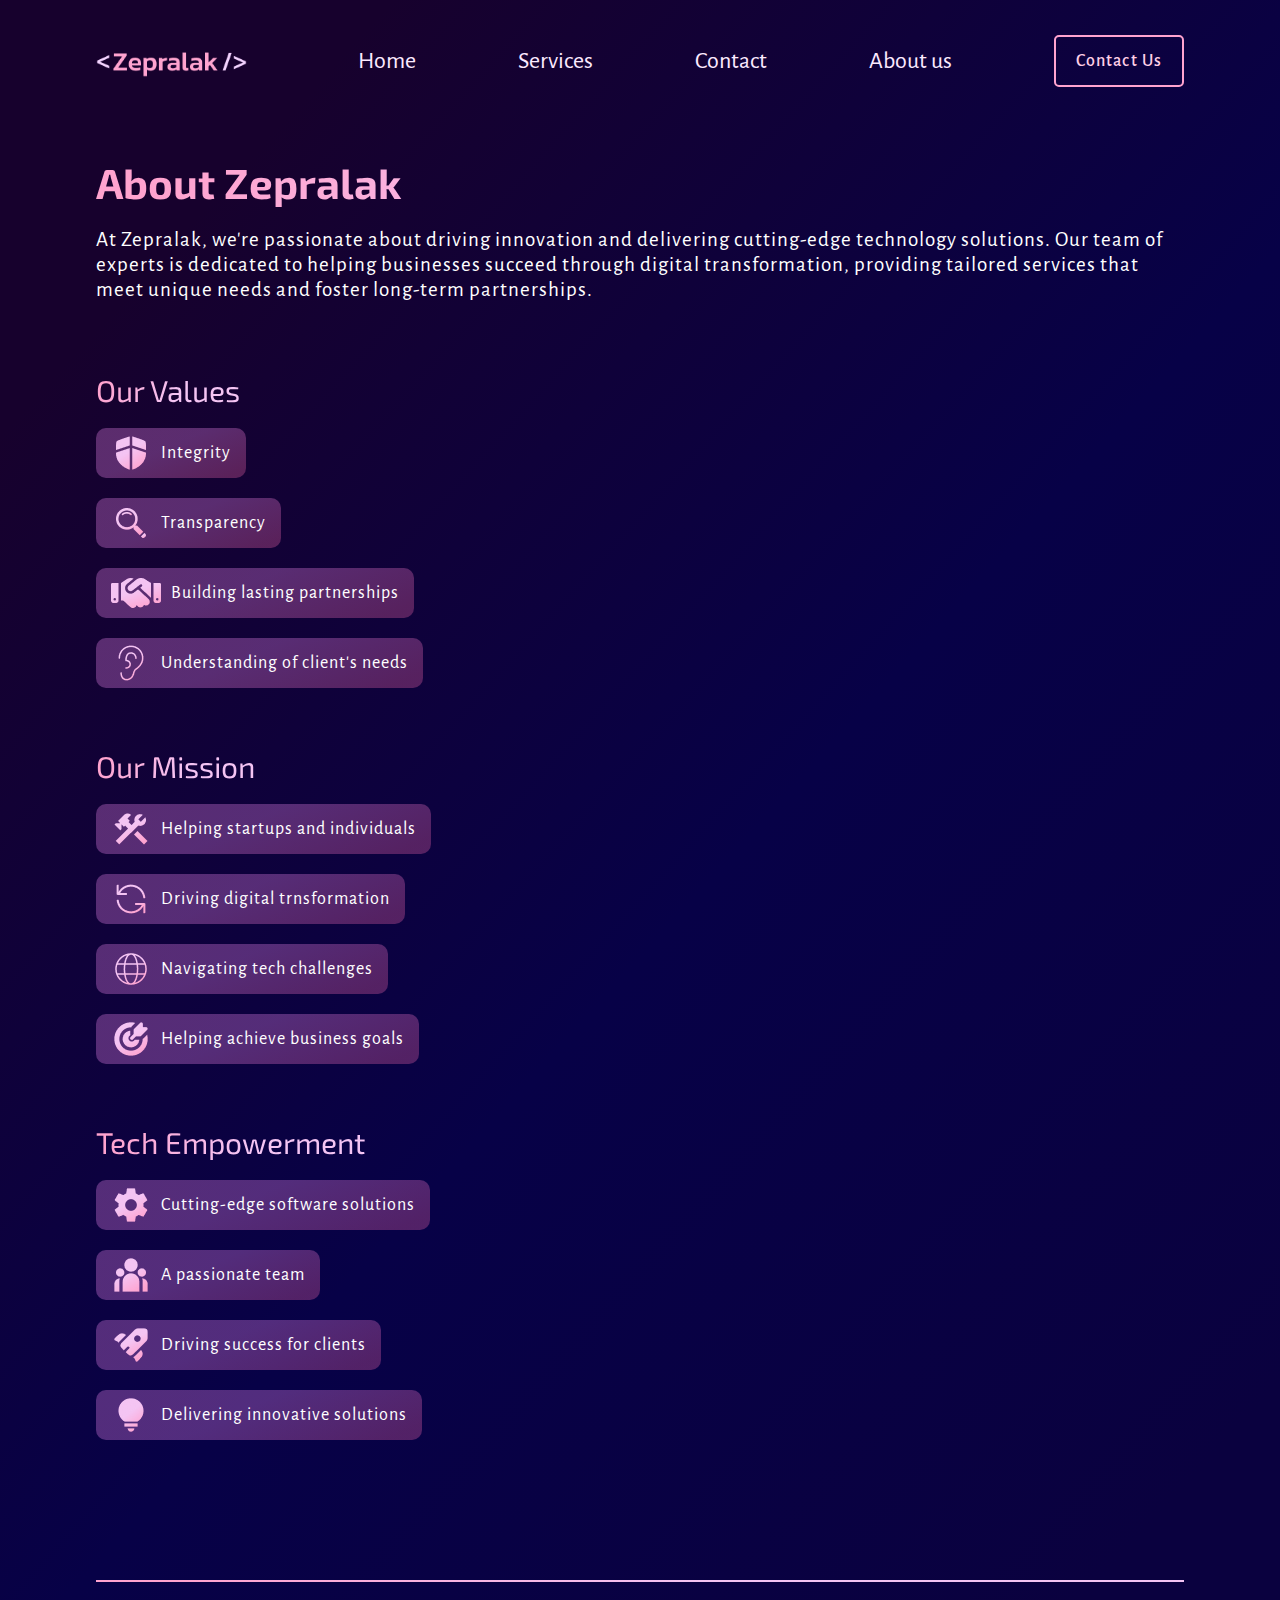
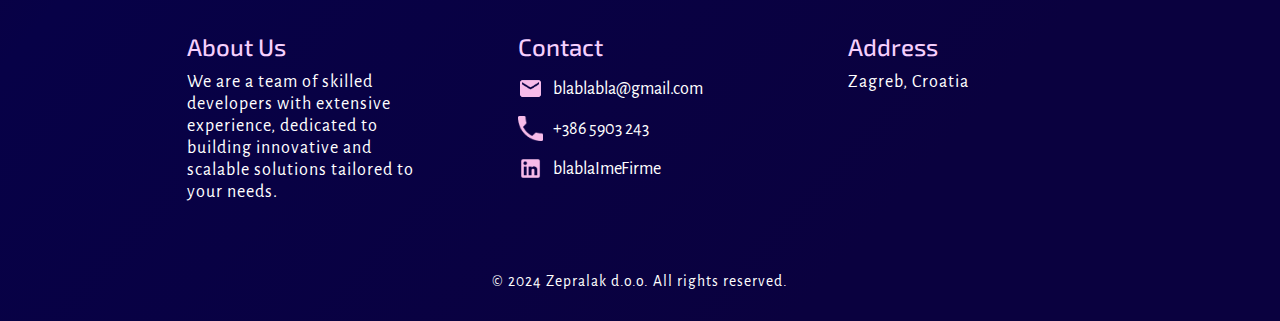
==== about.html @ 3e4489f1 "finishing about page" ====
<html lang="en">
  <head>
    <meta charset="UTF-8" />
    <meta name="viewport" content="width=device-width, initial-scale=1.0" />
    <link rel="preconnect" href="https://fonts.googleapis.com" />
    <link rel="preconnect" href="https://fonts.gstatic.com" crossorigin />
    <link
      href="https://fonts.googleapis.com/css2?family=Alegreya+Sans:ital,wght@0,100;0,300;0,400;0,500;0,700;0,800;0,900;1,100;1,300;1,400;1,500;1,700;1,800;1,900&family=Exo+2:ital,wght@0,100..900;1,100..900&display=swap"
      rel="stylesheet"
    />
    <link rel="stylesheet" href="about.css" />
    <link rel="stylesheet" href="header.css" />
    <link rel="stylesheet" href="footer.css" />
    <title>About</title>
  </head>
  <body>
    <header>
      <nav>
        <div class="smaller-screen-nav">
          <img src="logo/logo.png" alt="" class="logo" />
          <button id="menu-burger-icon">
            <img src="Icone/MenuFinale.png" alt="menu icon" />
          </button>
          <div class="opened-menu">
            <button id="close-button">
              <img src="Icone/CloseIconFinale.png" alt="close icon" />
            </button>
            <a href="index.html">Home</a>
            <a href="services.html">Services</a>
            <a href="">About Us</a>
            <a href="contact.html">Contact</a>
          </div>
        </div>
        <div class="wider-screen-nav">
          <img
            src="logo/logo.png"
            alt="logo of the website, word Zepralak"
            class="logo"
          />
          <a href="">Home</a>
          <a href="services.html">Services</a>
          <a href="contact.html">Contact</a>
          <a href="">About us</a>
          <a href="contact.html" id="contact-fake-btn">Contact Us</a>
        </div>
      </nav>
    </header>
    <main>
      <div class="about-page-intro">
        <h1>About Zepralak</h1>
        <p>
          At Zepralak, we're passionate about driving innovation and delivering
          cutting-edge technology solutions. Our team of experts is dedicated to
          helping businesses succeed through digital transformation, providing
          tailored services that meet unique needs and foster long-term
          partnerships.
        </p>
      </div>
      <div class="about-sections-wrapper">
        <section>
          <h2>Our Values</h2>
          <div class="about-details-wrapp">
            <img src="Icone/solar_shield-bold.png" alt="shield icon" />
            <p>Integrity</p>
          </div>
          <div class="about-details-wrapp">
            <img
              src="Icone/healthicons_magnifying-glass.png"
              alt="magnificy glass icon"
            />
            <p>Transparency</p>
          </div>
          <div class="about-details-wrapp">
            <img src="Icone/fa6-solid_handshake.png" alt="handsaking icon" />
            <p>Building lasting partnerships</p>
          </div>
          <div class="about-details-wrapp">
            <img src="Icone/hugeicons_ear.png" alt="ear icon" />
            <p>Understanding of client's needs</p>
          </div>
        </section>
        <section>
          <h2>Our Mission</h2>
          <div class="about-details-wrapp">
            <img src="Icone/mdi_hammer-wrench.png" alt="hammer icon" />
            <p>Helping startups and individuals</p>
          </div>
          <div class="about-details-wrapp">
            <img src="Icone/humbleicons_refresh.png" alt="refresh icon" />
            <p>Driving digital trnsformation</p>
          </div>
          <div class="about-details-wrapp">
            <img src="Icone/mynaui_globe.png" alt="globe icon" />
            <p>Navigating tech challenges</p>
          </div>
          <div class="about-details-wrapp">
            <img src="Icone/mingcute_target-fill.png" alt="target icon" />
            <p>Helping achieve business goals</p>
          </div>
        </section>
        <section>
          <h2>Tech Empowerment</h2>
          <div class="about-details-wrapp">
            <img src="Icone/mdi_gear.png" alt="gear icon" />
            <p>Cutting-edge software solutions</p>
          </div>
          <div class="about-details-wrapp">
            <img src="Icone/ri_team-fill.png" alt="team icon" />
            <p>A passionate team</p>
          </div>
          <div class="about-details-wrapp">
            <img src="Icone/solar_rocket-bold.png" alt="rocket icon" />
            <p>Driving success for clients</p>
          </div>
          <div class="about-details-wrapp">
            <img src="Icone/material-symbols_lightbulb.png" alt="lighticon" />
            <p>Delivering innovative solutions</p>
          </div>
        </section>
      </div>
    </main>
    <footer>
      <hr />
      <div class="footer-container">
        <div class="footer-wrappers">
          <h4 class="footer-title">About Us</h4>
          <p>
            We are a team of skilled developers with extensive experience,
            dedicated to building innovative and scalable solutions tailored to
            your needs.
          </p>
        </div>
        <div class="footer-wrappers">
          <h4 class="footer-title">Contact</h4>
          <div class="contact-footer-wraps">
            <img src="Icone/Email.png" alt="postmail icon" />
            <a href="mailto:windoftrade2910@gmail.com">blablabla@gmail.com</a>
          </div>
          <div class="contact-footer-wraps">
            <img src="Icone/Vector.png" alt="phone icon" />
            <a href="tel:+385955694957">+386 5903 243</a>
          </div>
          <div class="contact-footer-wraps">
            <img src="Icone/mdi_linkedin.png" alt="linkedin icon" />
            <a href="https://villajure.com/">blablaImeFirme</a>
          </div>
        </div>
        <div class="footer-wrappers">
          <h4 class="footer-title">Address</h4>
          <p>Zagreb, Croatia</p>
        </div>
      </div>

      <p id="copyright">&copy; 2024 Zepralak d.o.o. All rights reserved.</p>
    </footer>
  </body>
</html>
---- about.css ----
:root {
  --font-titles: "Exo 2", serif;
  --font-paragraphs: "Alegreya Sans", serif;
  --color-paragraph: #fceaff;
  --color-lighter-gradient: linear-gradient(
    295deg,
    rgba(244, 196, 243, 1) 44%,
    rgba(255, 163, 207, 1) 92%
  );
  --body-background-gradient: linear-gradient(
    312deg,
    rgba(10, 1, 63, 1) 16%,
    rgba(7, 1, 71, 1) 50%,
    rgba(23, 1, 45, 1) 87%
  );
}

* {
  margin: 0;
  font-size: 12px;
}

p {
  font-family: var(--font-paragraphs);
  letter-spacing: 1px;
  font-size: 1.75rem;
  color: var(--font-paragraphs);
}

body {
  background: var(--body-background-gradient);
  width: 100%;
  min-height: 100%;
  margin: 0;
  font-family: var(--font-paragraphs);
  color: white;
  display: flex;
  flex-direction: column;
  align-items: center;
  justify-content: center;
  overflow-x: hidden;
}

main {
  width: 85%;
  display: flex;
  flex-direction: column;
  align-items: center;
  justify-content: center;
  margin-block: 40px;
}

h1 {
  font-size: 3.5rem;
  font-family: var(--font-titles);
  background: var(--color-lighter-gradient);
  -webkit-background-clip: text;
  -webkit-text-fill-color: transparent;
  background-clip: text;
  margin-block: 10px;
  margin-bottom: 20px;
}

h2 {
  font-size: 2.5rem;
  font-family: var(--font-titles);
  background: var(--color-lighter-gradient);
  -webkit-background-clip: text;
  -webkit-text-fill-color: transparent;
  background-clip: text;
  font-weight: 400;
  margin-bottom: 10px;
}

.about-sections-wrapper {
  width: 100%;
}

.about-sections-wrapper img {
  height: 40px;
  margin-inline: 10px;
}

section {
  width: 100%;
  display: flex;
  flex-direction: column;
  align-items: flex-start;
  justify-content: center;
  margin-block: 50px;
}

.about-details-wrapp {
  display: flex;
  flex-direction: row;
  align-items: center;
  justify-content: center;
  margin-block: 10px;
  background: linear-gradient(
    156deg,
    rgba(255, 145, 253, 0.3) 2%,
    rgba(255, 145, 253, 0.3) 44%,
    rgba(255, 108, 178, 0.3) 92%
  );
  border-radius: 10px;
  width: auto;
  padding: 5px;
}

.about-details-wrapp p {
  font-size: 1.5rem;
  margin-right: 10px;
}

.about-page-intro {
  margin-block: 20px;
  width: 100%;
}

@media (min-width: 1000px) {
  main {
    width: 85%;
  }
}

@media (min-width: 1350px) {
  main {
    width: 75%;
  }
}
@media (min-width: 1550px) {
  main {
    width: 65%;
  }
}
@media (min-width: 1650px) {
  main {
    width: 60%;
  }
}

@media (min-width: 1450px) {
  .about-sections-wrapper {
    display: flex;
    flex-direction: row;
  }
  .about-details-wrapp {
    width: 90%;
    justify-content: start;
  }
}
---- header.css ----
:root {
  --font-titles: "Exo 2", serif;
  --font-paragraphs: "Alegreya Sans", serif;
  --color-paragraph: #fceaff;
  --color-lighter-gradient: linear-gradient(
    295deg,
    rgba(244, 196, 243, 1) 44%,
    rgba(255, 163, 207, 1) 92%
  );
  --body-background-gradient: linear-gradient(
    312deg,
    rgba(10, 1, 63, 1) 16%,
    rgba(7, 1, 71, 1) 50%,
    rgba(23, 1, 45, 1) 87%
  );
}

header {
  width: 100%;

  align-items: center;
  justify-content: center;
}

nav {
  width: 100%;
  display: flex;
  flex-direction: row;
  align-items: center;
  justify-content: center;
}

.smaller-screen-nav {
  width: 85%;
  display: flex;
  flex-direction: row;
  align-items: center;
  justify-content: space-between;
  margin: 25px 10px 25px 10px;
}

.logo {
  width: 40%;
  max-width: 160px;
  height: auto;
}

#menu-burger-icon {
  background-color: transparent;
  border: none;
  width: 18%;
  max-width: 65px;
}

#menu-burger-icon img {
  width: 100%;
  height: 100%;
}

#close-button {
  background-color: transparent;
  border: none;
  width: 60px;
  align-self: flex-end;
  margin-top: 30px;
  margin-right: 30px;
  transition: transform 0.3s ease;
  cursor: pointer;
}

#close-button:hover,
.opened-menu a:hover {
  transform: scale(1.1);
}

#close-button img {
  width: 100%;
  height: 100%;
}

.opened-menu {
  position: fixed;
  top: 0;
  right: 0;
  width: 80%;
  height: 55%;
  background: var(--color-lighter-gradient);
  display: none;
  flex-direction: column;
  align-items: center;
  justify-content: center;
  z-index: 1000;
  border-bottom-left-radius: 10px;
  max-width: 350px;
}

.opened-menu.active {
  display: flex;
  flex-direction: column;
  align-items: center;
  justify-content: flex-start;
}

.opened-menu a {
  font-family: var(--font-titles);
  font-size: 2.5rem;
  font-weight: 600;
  margin-block: 20px;
  color: white;
  text-decoration: none;
  color: rgb(24, 1, 31);
  transition: transform 0.3s ease;
}

.opened-menu a {
  font-family: var(--font-titles);
  font-size: 2.5rem;
  margin-block: 20px;
}

.wider-screen-nav {
  display: none;
  width: 80%;
  flex-direction: row;
  align-items: center;
  justify-content: space-between;
  margin-top: 35px;
}

.wider-screen-nav a {
  font-size: 2rem;
  color: var(--color-paragraph);
  text-decoration: none;
  transition: border-bottom 0.3s ease, color 0.3s ease;
}

.wider-screen-nav a:hover {
  border-bottom: solid 2px #ffa3cf;
  color: #ffa3cf;
}

#contact-fake-btn {
  background: transparent;
  padding: 13px 20px;
  font-size: 1.5rem;
  border-radius: 5px;
  color: #ffcfe6;
  font-weight: 500;
  letter-spacing: 1.1px;
  border: 2px solid #ffa3cf;
  transition: transform 0.3s ease;
}

#contact-fake-btn:hover {
  transform: scale(1.1);
}

.scale-in-tr {
  -webkit-animation: scale-in-tr 0.3s cubic-bezier(0.25, 0.46, 0.45, 0.94) both;
  animation: scale-in-tr 0.3s cubic-bezier(0.25, 0.46, 0.45, 0.94) both;
}

/* ----------------------------------------------
   * Generated by Animista on 2025-1-21 20:14:49
   * Licensed under FreeBSD License.
   * See http://animista.net/license for more info. 
   * w: http://animista.net, t: @cssanimista
   * ---------------------------------------------- */

/**
   * ----------------------------------------
   * animation scale-in-tr
   * ----------------------------------------
   */
@-webkit-keyframes scale-in-tr {
  0% {
    -webkit-transform: scale(0);
    transform: scale(0);
    -webkit-transform-origin: 100% 0%;
    transform-origin: 100% 0%;
    opacity: 1;
  }
  100% {
    -webkit-transform: scale(1);
    transform: scale(1);
    -webkit-transform-origin: 100% 0%;
    transform-origin: 100% 0%;
    opacity: 1;
  }
}
@keyframes scale-in-tr {
  0% {
    -webkit-transform: scale(0);
    transform: scale(0);
    -webkit-transform-origin: 100% 0%;
    transform-origin: 100% 0%;
    opacity: 1;
  }
  100% {
    -webkit-transform: scale(1);
    transform: scale(1);
    -webkit-transform-origin: 100% 0%;
    transform-origin: 100% 0%;
    opacity: 1;
  }
}

@media (min-width: 1000px) {
  .wider-screen-nav {
    display: flex;
    width: 85%;
  }
  .smaller-screen-nav {
    display: none;
  }
}

@media (min-width: 1350px) {
  .wider-screen-nav {
    display: flex;
    width: 75%;
  }
}

@media (min-width: 1550px) {
  .wider-screen-nav {
    display: flex;
    width: 65%;
  }
}

@media (min-width: 1650px) {
  .wider-screen-nav {
    display: flex;
    width: 60%;
  }
}
---- footer.css ----
hr {
  width: 100%;
  height: 2px;
  background: var(--color-lighter-gradient);
  border: none;
  margin-bottom: 30px;
}

footer {
  width: 85%;
  display: flex;
  flex-direction: column;
  align-items: center;
  justify-content: center;
  margin-top: 40px;
}

.footer-title {
  font-size: 2rem;
  font-family: var(--font-titles);
  font-weight: 500;
  margin-top: 20px;
  margin-bottom: 10px;
  color: #f6cffd;
}

.contact-footer-wraps {
  display: flex;
  flex-direction: row;
  align-items: center;
  justify-content: center;
  justify-self: flex-start;
  margin-block: 15px;
}

.contact-footer-wraps img {
  height: 25px;
  width: auto;
  margin-right: 10px;
}

.contact-footer-wraps a {
  font-family: var(--font-paragraphs);
  color: white;
  font-size: 1.5rem;
  text-decoration: none;
}

.footer-wrappers:nth-of-type(3) {
  margin-bottom: 40px;
}

.footer-wrappers p {
  font-size: 1.5rem;
  max-width: 600px;
}

#copyright {
  font-size: 1.3rem;
  margin-block: 20px;
  align-self: center;
  margin-bottom: 30px;
}

.footer-container {
  margin-bottom: 50px;
}

@media (min-width: 1000px) {
  .footer-container {
    display: flex;
    flex-direction: row;
    align-items: flex-start;
    justify-content: space-between;
  }
  .footer-wrappers {
    width: 27%;
  }
}
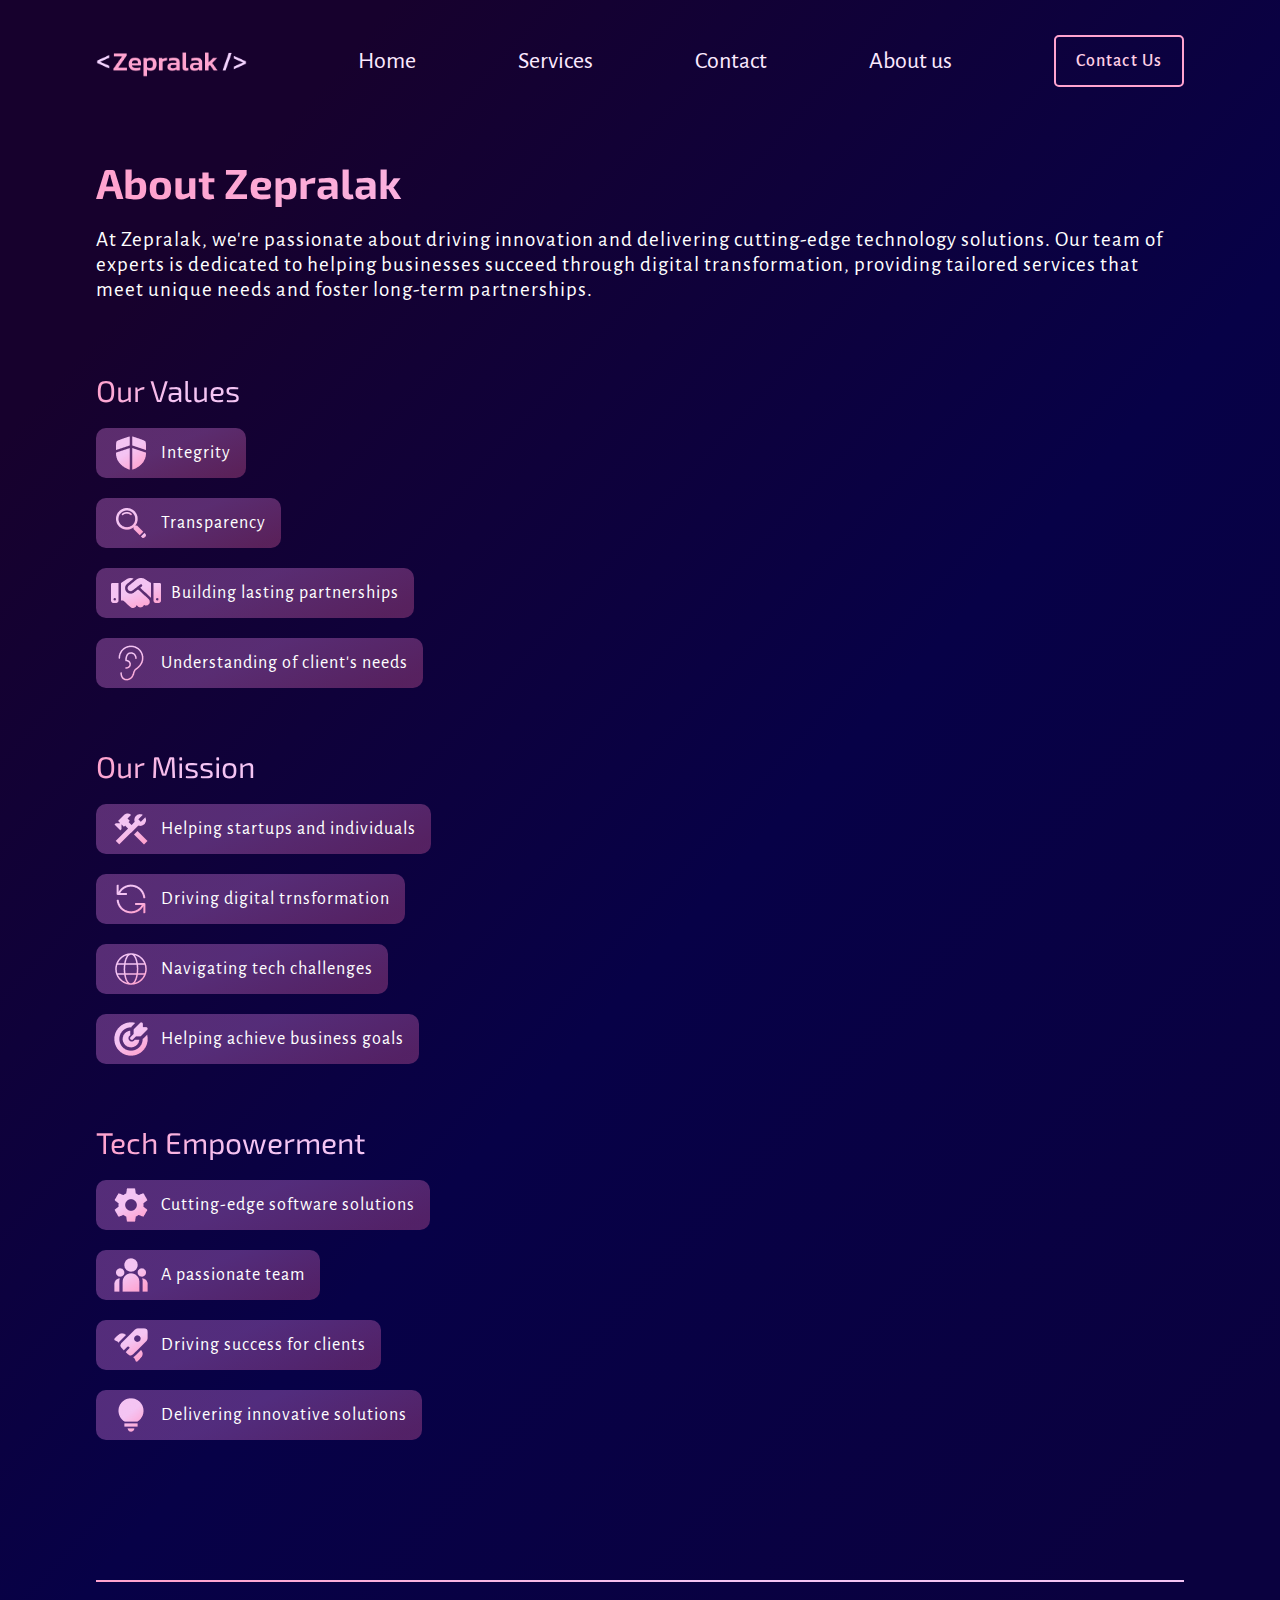
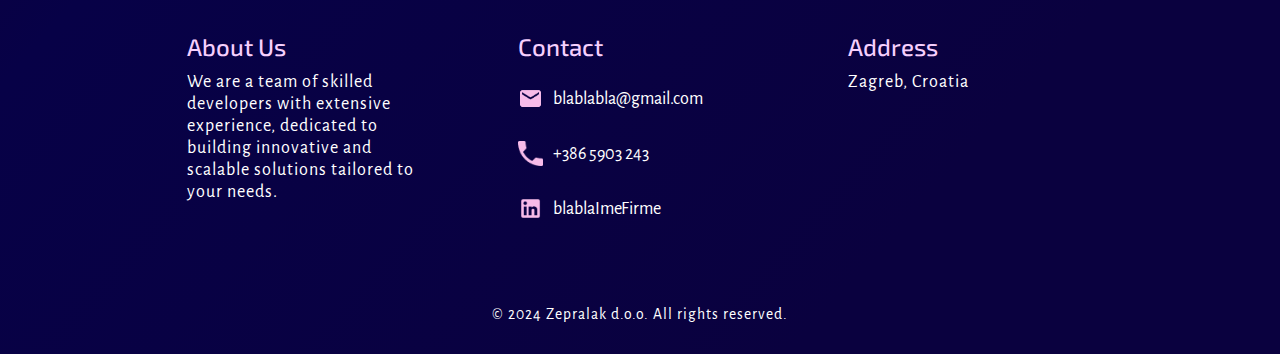
==== commit 5cff4c48: "improving seo" ====
--- a/about.html
+++ b/about.html
@@ -2,6 +2,15 @@
   <head>
     <meta charset="UTF-8" />
     <meta name="viewport" content="width=device-width, initial-scale=1.0" />
+    <meta
+      name="description"
+      content="Learn about Zepralak, a team of skilled developers providing cutting-edge technology solutions. Discover our values, mission, and commitment to digital transformation."
+    />
+    <meta
+      name="keywords"
+      content="Zepralak, about us, technology solutions, digital transformation, skilled developers, mission, values, tech empowerment, building partnerships, business goals, cutting-edge software solutions"
+    />
+
     <link rel="preconnect" href="https://fonts.googleapis.com" />
     <link rel="preconnect" href="https://fonts.gstatic.com" crossorigin />
     <link
@@ -11,7 +20,9 @@
     <link rel="stylesheet" href="about.css" />
     <link rel="stylesheet" href="header.css" />
     <link rel="stylesheet" href="footer.css" />
-    <title>About</title>
+    <link rel="icon" href="LOGO-URL/Group 52.png" type="image/png" />
+
+    <title>About Zepralak</title>
   </head>
   <body>
     <header>
@@ -27,7 +38,7 @@
             </button>
             <a href="index.html">Home</a>
             <a href="services.html">Services</a>
-            <a href="">About Us</a>
+            <a href="about.html">About Us</a>
             <a href="contact.html">Contact</a>
           </div>
         </div>
@@ -37,7 +48,7 @@
             alt="logo of the website, word Zepralak"
             class="logo"
           />
-          <a href="">Home</a>
+          <a href="index.html">Home</a>
           <a href="services.html">Services</a>
           <a href="contact.html">Contact</a>
           <a href="">About us</a>
@@ -153,5 +164,6 @@
 
       <p id="copyright">&copy; 2024 Zepralak d.o.o. All rights reserved.</p>
     </footer>
+    <script src="script.js"></script>
   </body>
 </html>
--- a/header.css
+++ b/header.css
@@ -235,3 +235,54 @@
     width: 60%;
   }
 }
+
+.scale-out-tr {
+  -webkit-animation: scale-out-tr 0.3s cubic-bezier(0.55, 0.085, 0.68, 0.53)
+    both;
+  animation: scale-out-tr 0.3s cubic-bezier(0.55, 0.085, 0.68, 0.53) both;
+}
+
+/* ----------------------------------------------
+ * Generated by Animista on 2025-1-22 17:52:41
+ * Licensed under FreeBSD License.
+ * See http://animista.net/license for more info. 
+ * w: http://animista.net, t: @cssanimista
+ * ---------------------------------------------- */
+
+/**
+ * ----------------------------------------
+ * animation scale-out-tr
+ * ----------------------------------------
+ */
+@-webkit-keyframes scale-out-tr {
+  0% {
+    -webkit-transform: scale(1);
+    transform: scale(1);
+    -webkit-transform-origin: 100% 0%;
+    transform-origin: 100% 0%;
+    opacity: 1;
+  }
+  100% {
+    -webkit-transform: scale(0);
+    transform: scale(0);
+    -webkit-transform-origin: 100% 0%;
+    transform-origin: 100% 0%;
+    opacity: 1;
+  }
+}
+@keyframes scale-out-tr {
+  0% {
+    -webkit-transform: scale(1);
+    transform: scale(1);
+    -webkit-transform-origin: 100% 0%;
+    transform-origin: 100% 0%;
+    opacity: 1;
+  }
+  100% {
+    -webkit-transform: scale(0);
+    transform: scale(0);
+    -webkit-transform-origin: 100% 0%;
+    transform-origin: 100% 0%;
+    opacity: 1;
+  }
+}
--- a/footer.css
+++ b/footer.css
@@ -74,6 +74,10 @@
     justify-content: space-between;
   }
   .footer-wrappers {
+    display: flex;
+    flex-direction: column;
+    align-items: flex-start;
+    justify-content: flex-start;
     width: 27%;
   }
 }
